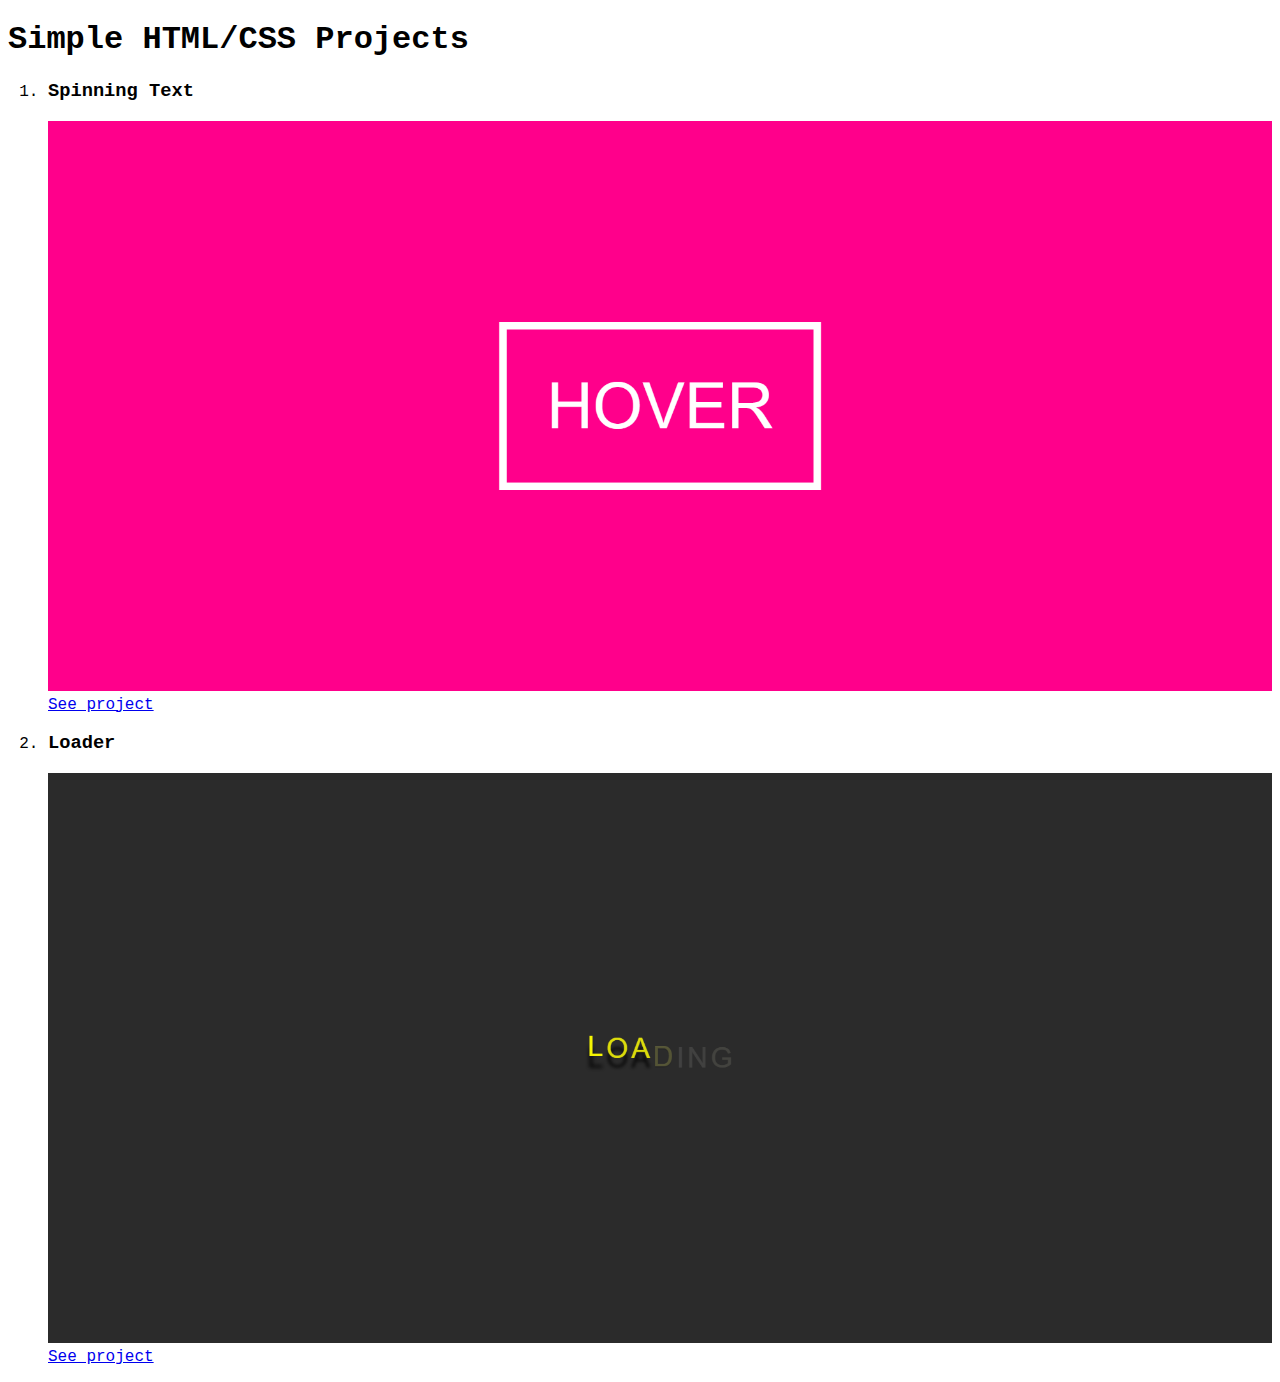
==== index.html @ 36b49f7d "Add loader" ====
<!DOCTYPE html>
<html lang="en">
  <head>
    <meta charset="UTF-8" />
    <meta name="viewport" content="width=device-width, initial-scale=1.0" />
    <title>Simple HTML/CSS Projects</title>
    <link rel="stylesheet" href="style.css" />
  </head>
  <body>
    <h1>Simple HTML/CSS Projects</h1>
    <ol>
      <li>
        <h3>Spinning Text</h3>
        <img
          src="projects/01-spin-text/screenshot.png"
          alt="Spinning text projects"
        />
        <a href="projects/01-spin-text/index.html">See project</a>
      </li>
      <li>
        <h3>Loader</h3>
        <img src="projects/02-loading/screenshot.png" alt="Loader" />
        <a href="projects/02-loading/index.html">See project</a>
      </li>
    </ol>
  </body>
</html>
---- style.css ----
*,
*::before,
*::after {
  box-sizing: border-box;
}

img {
  max-width: 100%;
}

body {
  font-family: "Courier New", Courier, monospace;
}
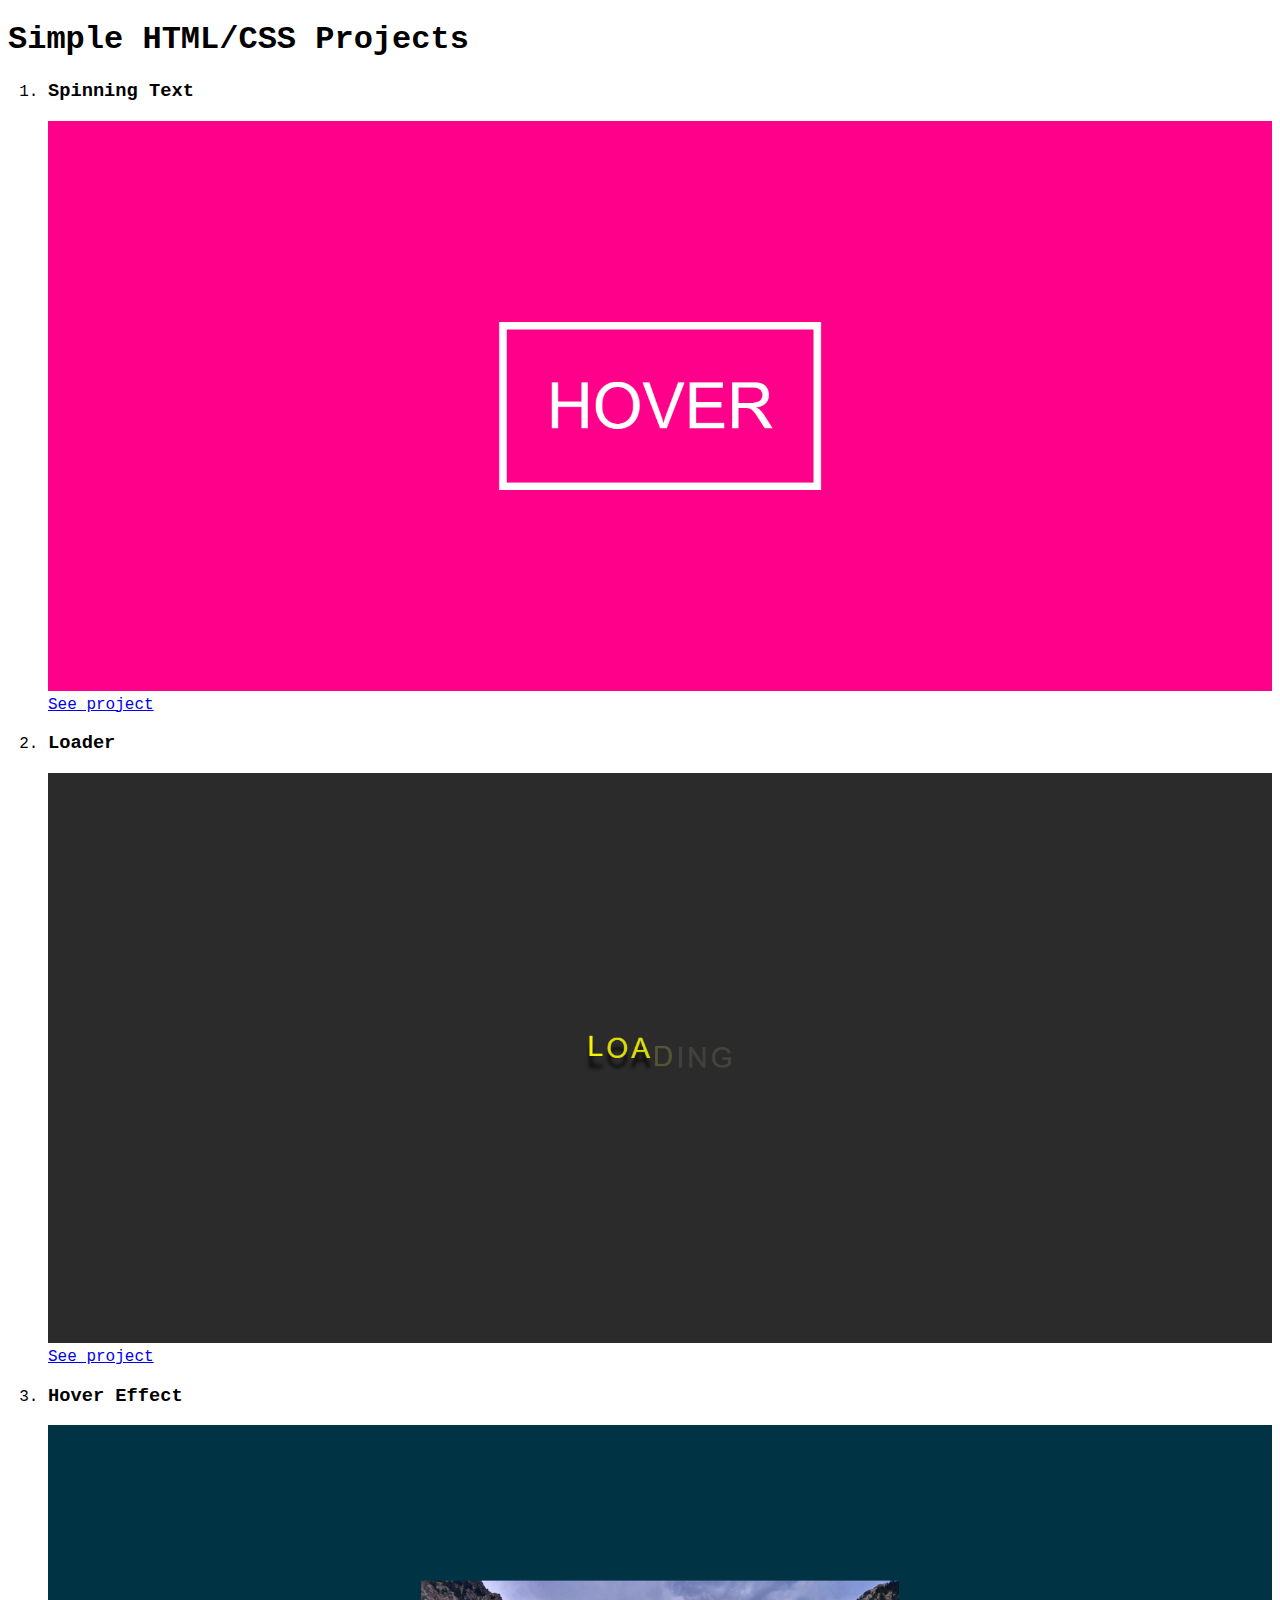
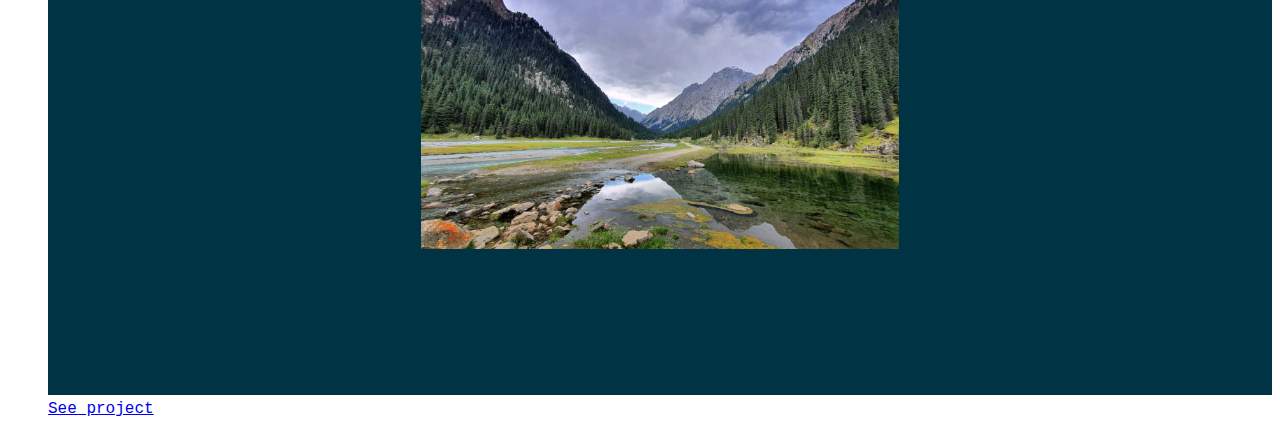
==== commit 20e61396: "Add hover effect" ====
--- a/index.html
+++ b/index.html
@@ -22,6 +22,11 @@
         <img src="projects/02-loading/screenshot.png" alt="Loader" />
         <a href="projects/02-loading/index.html">See project</a>
       </li>
+      <li>
+        <h3>Hover Effect</h3>
+        <img src="projects/03-hover/screenshot.png" alt="Hover effect" />
+        <a href="projects/03-hover/index.html">See project</a>
+      </li>
     </ol>
   </body>
 </html>
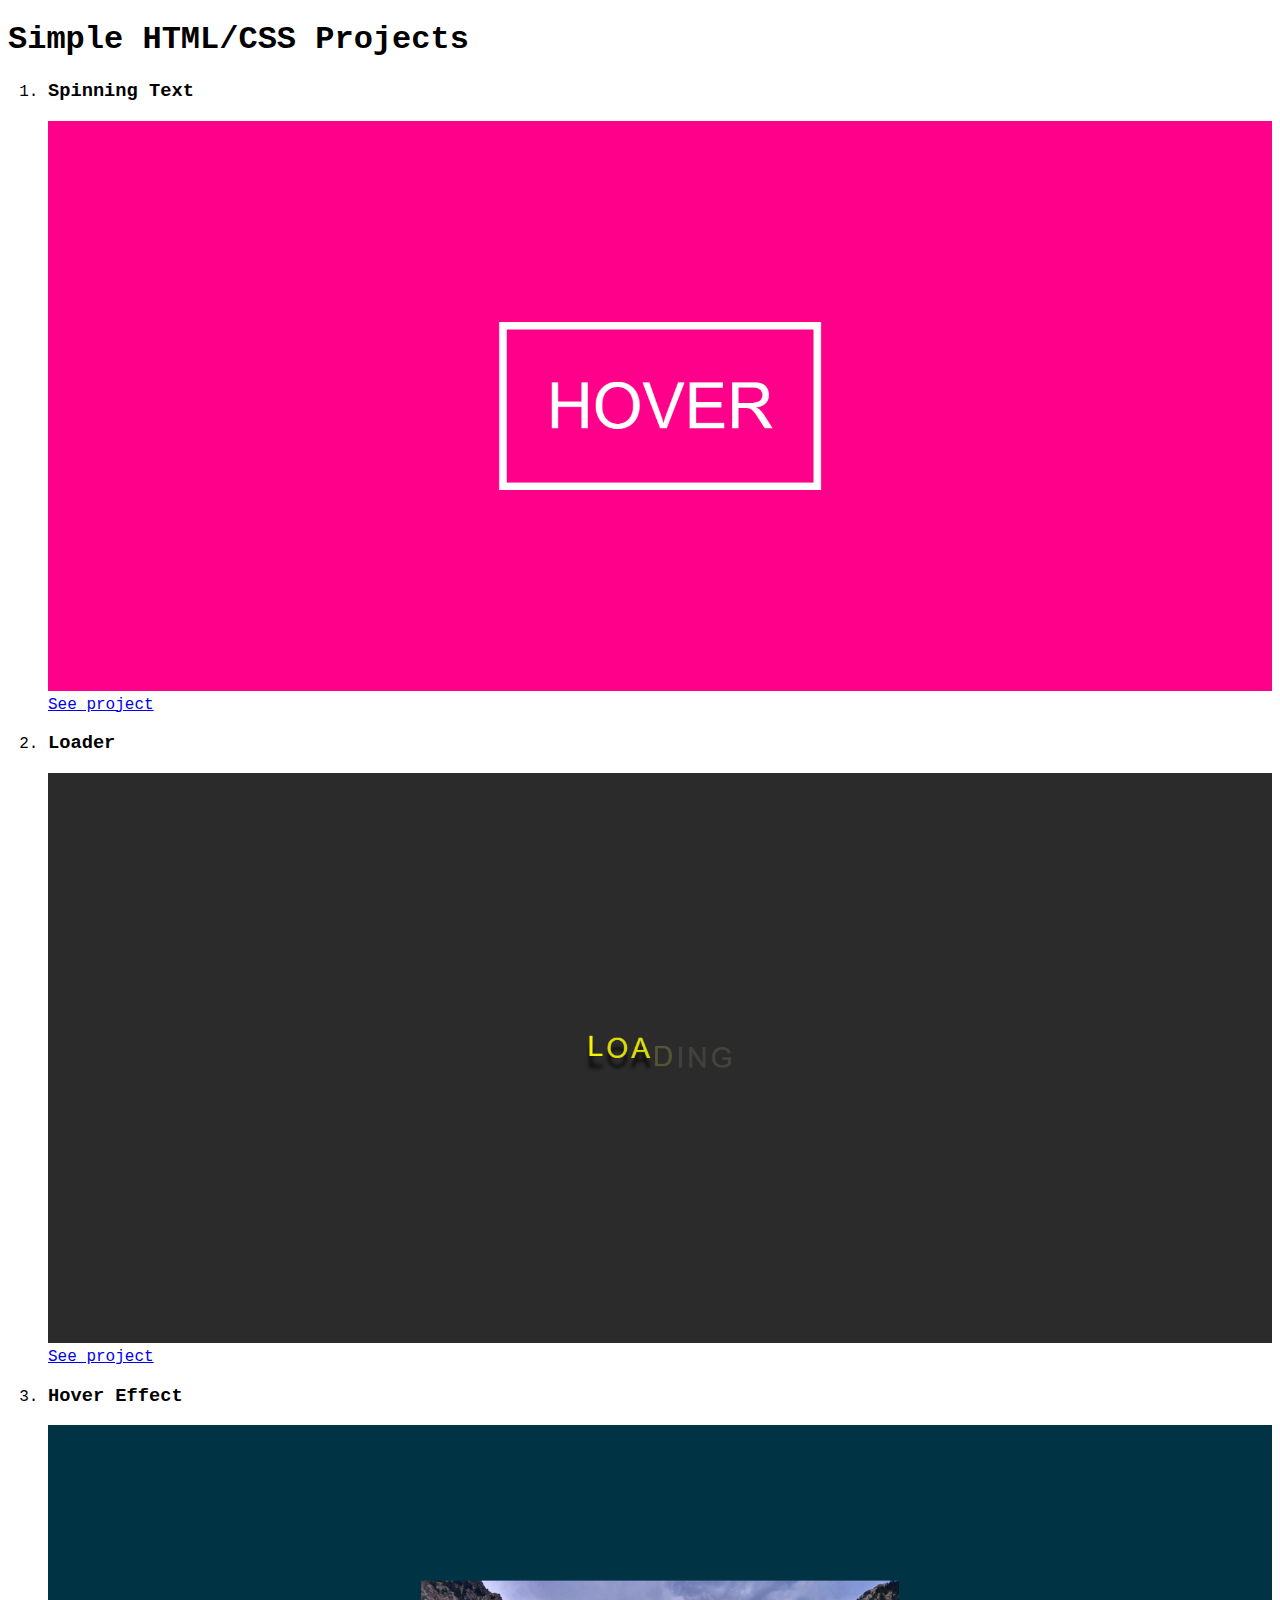
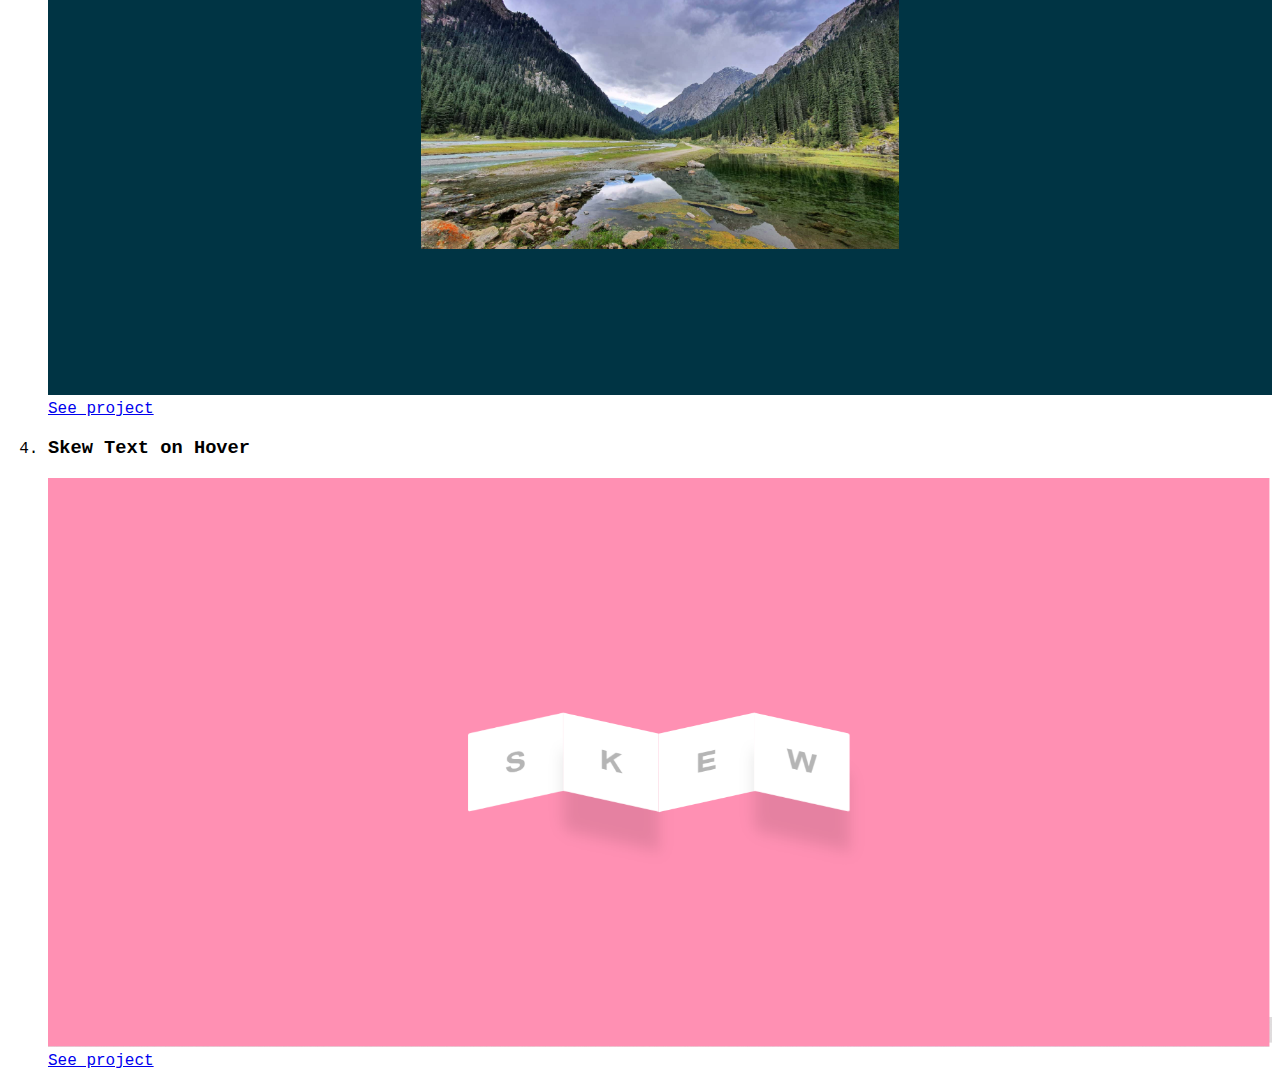
==== commit 0da5bfdb: "Add skew text" ====
--- a/index.html
+++ b/index.html
@@ -27,6 +27,14 @@
         <img src="projects/03-hover/screenshot.png" alt="Hover effect" />
         <a href="projects/03-hover/index.html">See project</a>
       </li>
+      <li>
+        <h3>Skew Text on Hover</h3>
+        <img
+          src="projects/04-skew-text/screenshot.png"
+          alt="Skew Text on Hover"
+        />
+        <a href="projects/04-skew-text/index.html">See project</a>
+      </li>
     </ol>
   </body>
 </html>
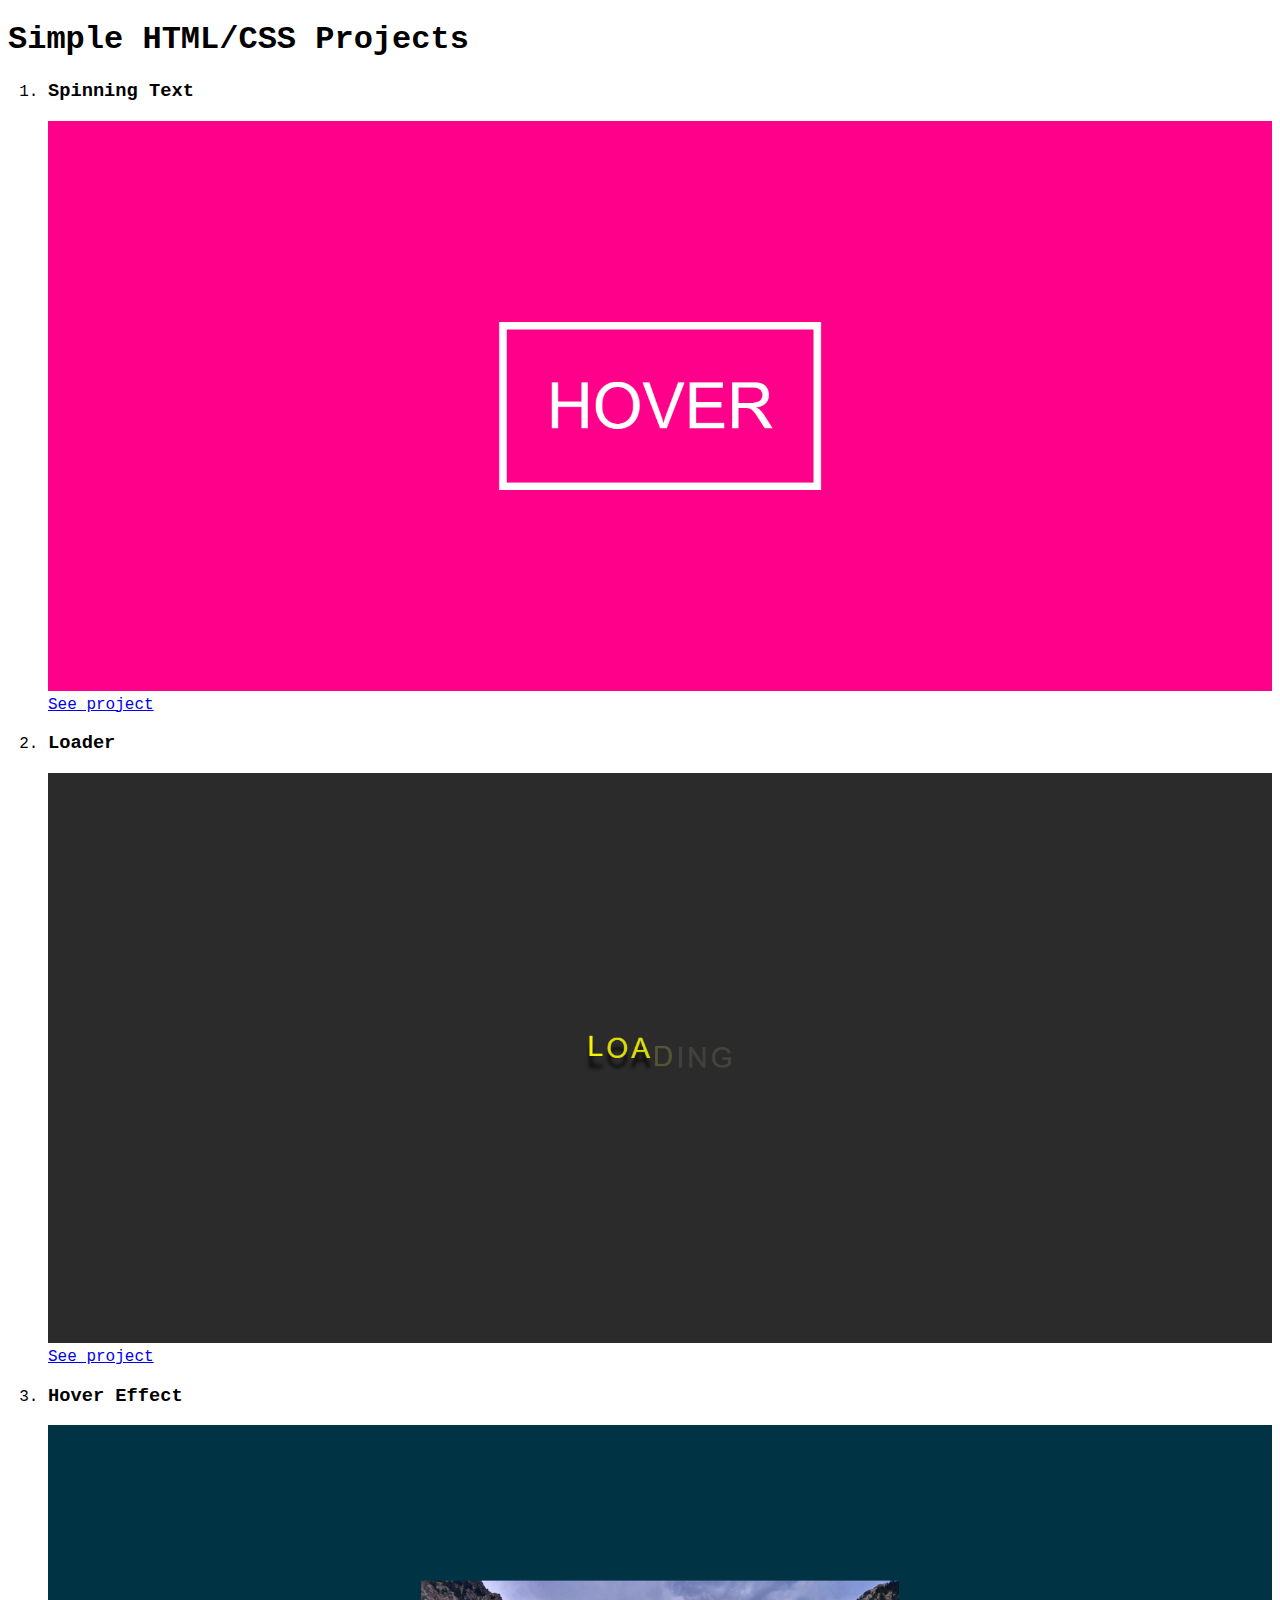
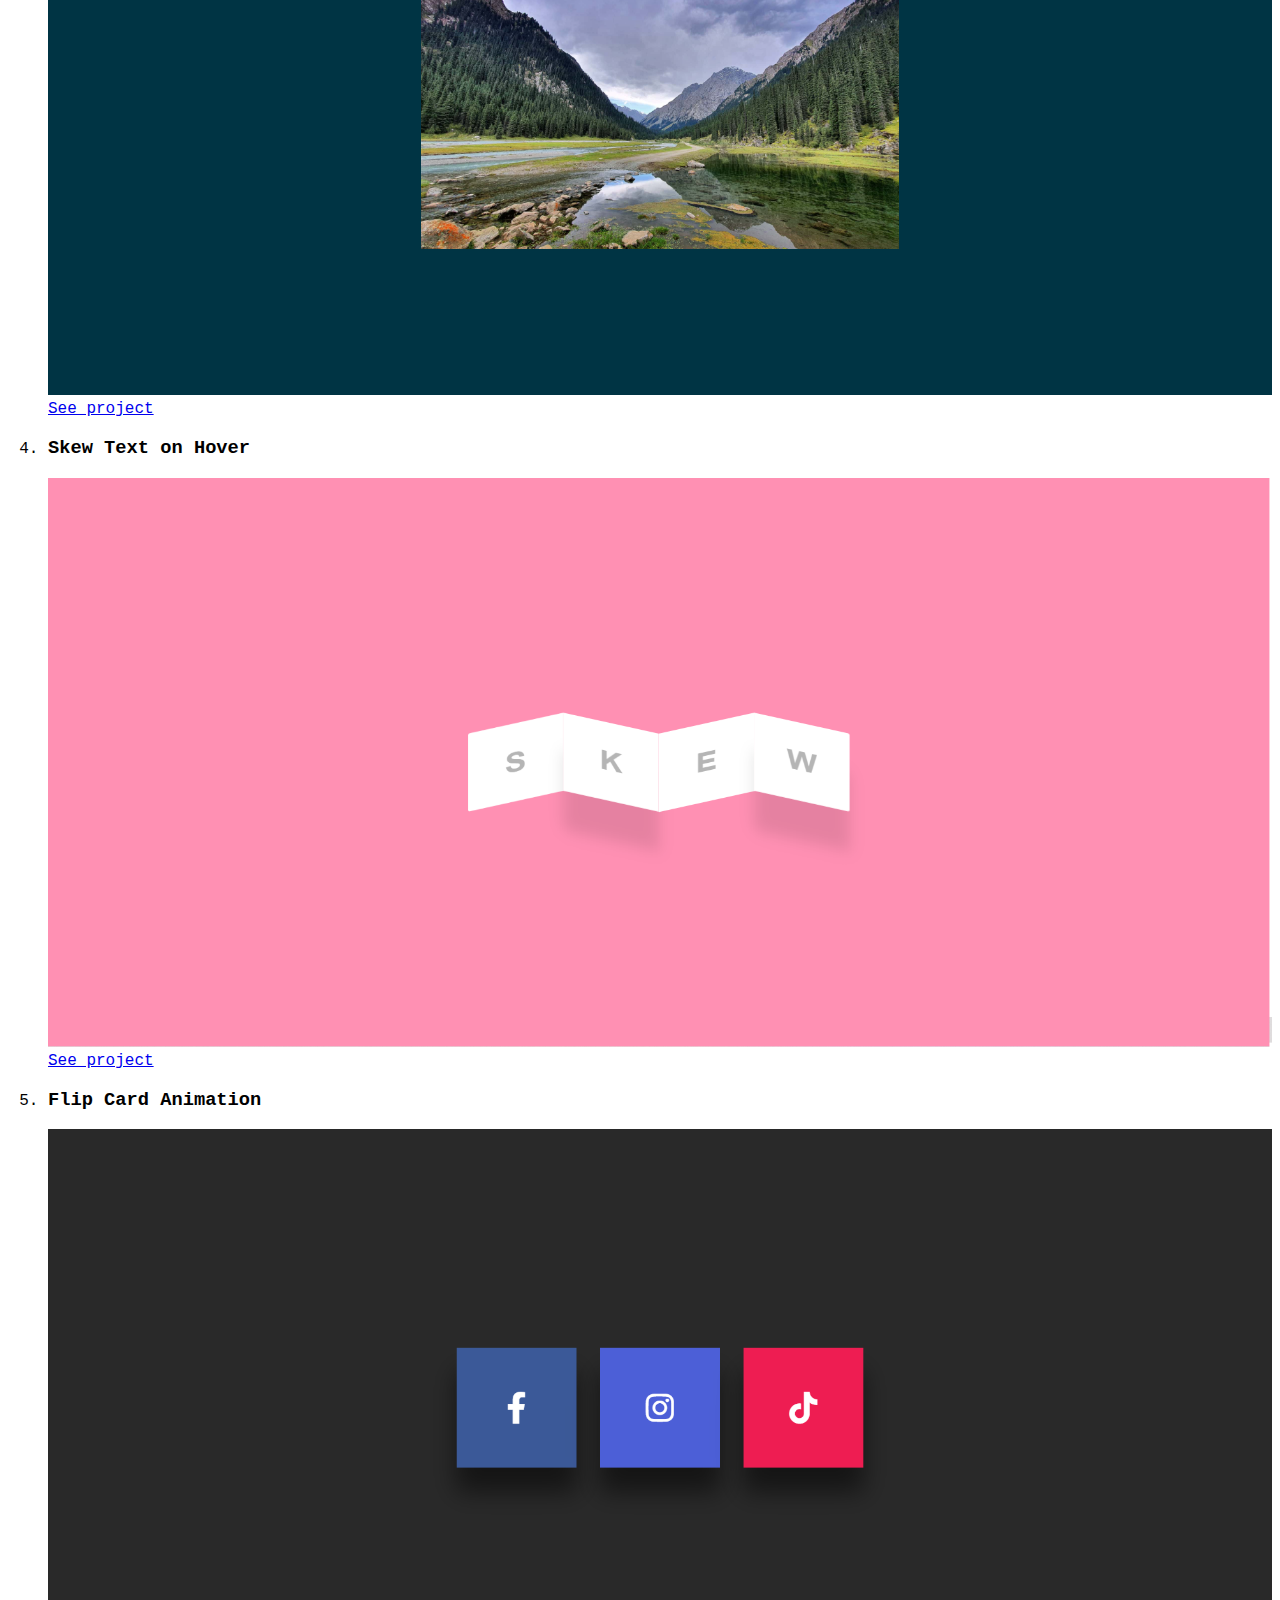
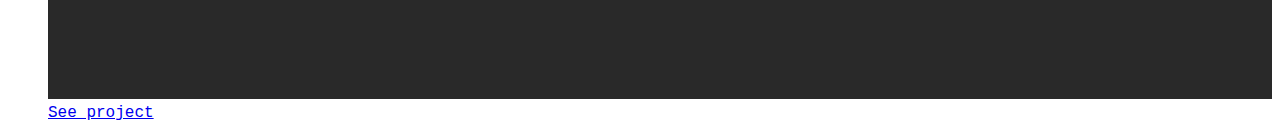
==== commit d44107d4: "Add flip card animation" ====
--- a/index.html
+++ b/index.html
@@ -35,6 +35,11 @@
         />
         <a href="projects/04-skew-text/index.html">See project</a>
       </li>
+      <li>
+        <h3>Flip Card Animation</h3>
+        <img src="projects/05-flip/screenshot.png" alt="Flip card animation" />
+        <a href="projects/05-flip/index.html">See project</a>
+      </li>
     </ol>
   </body>
 </html>
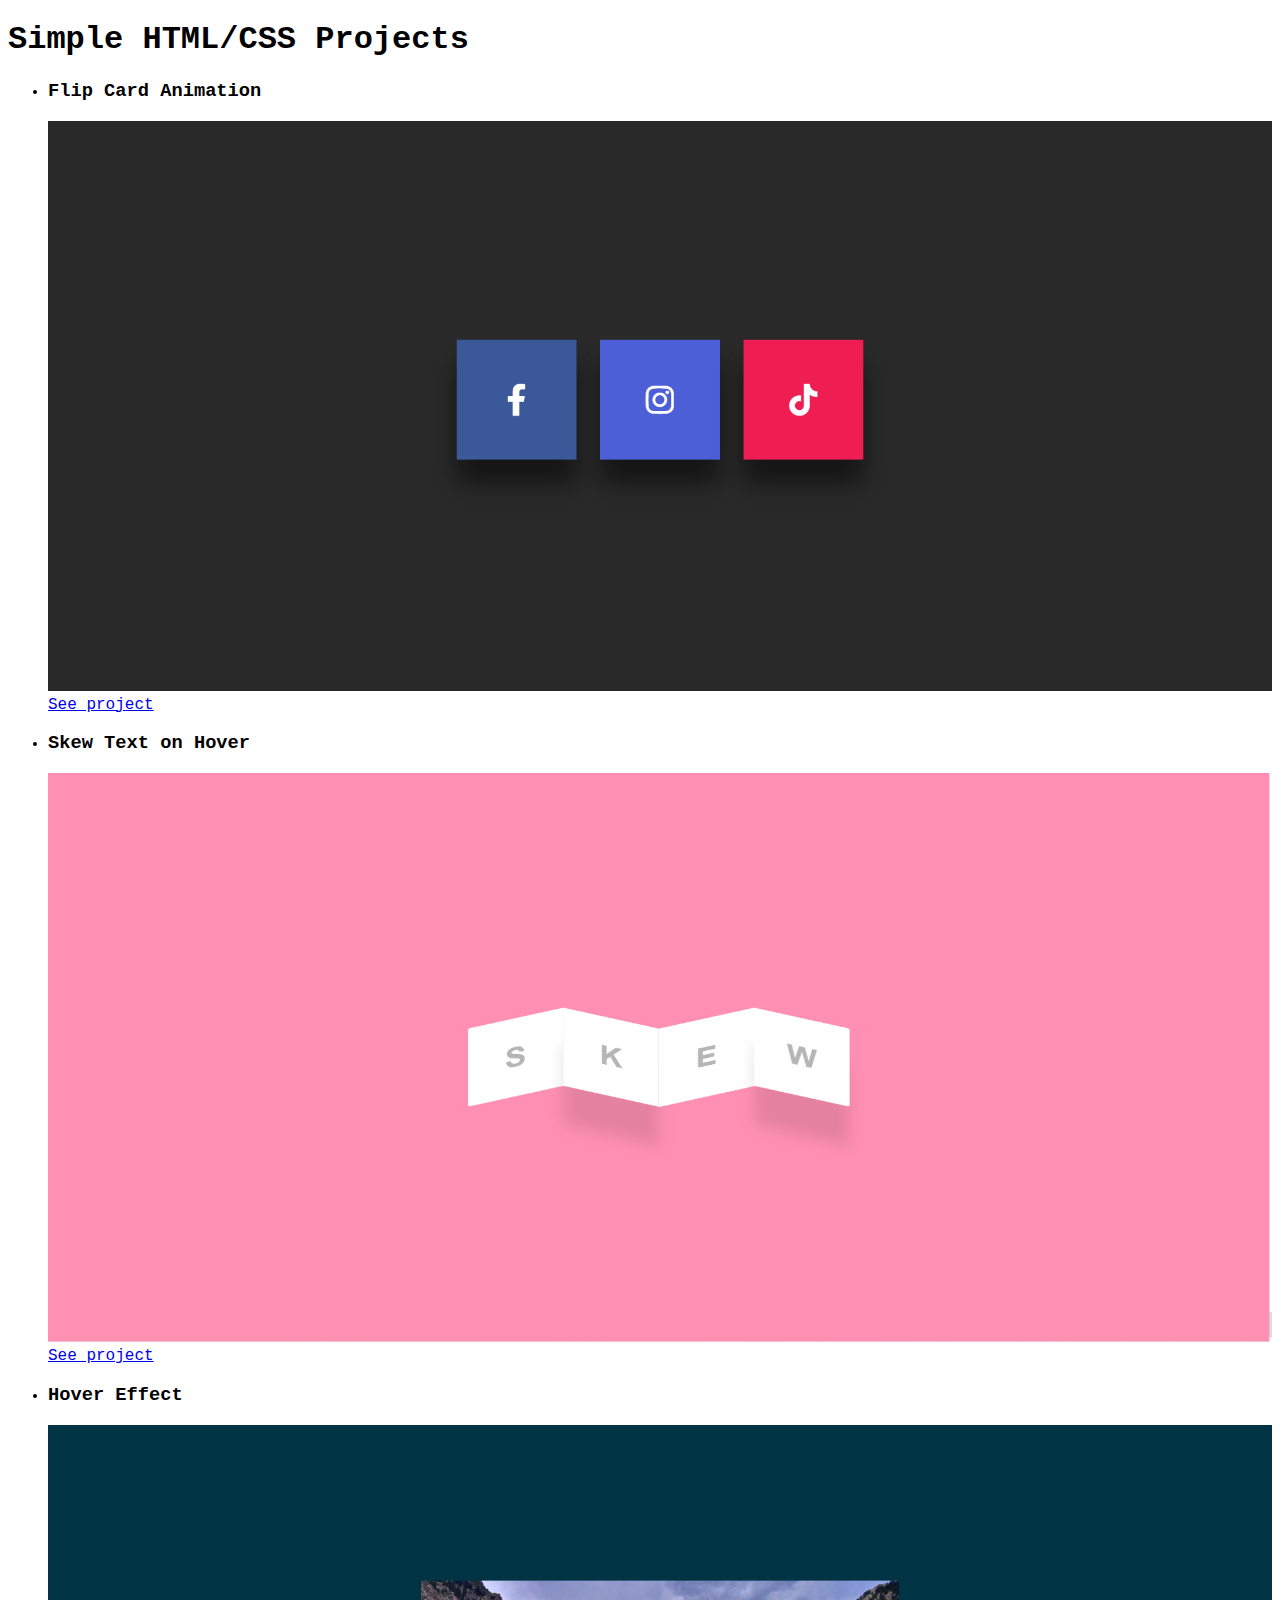
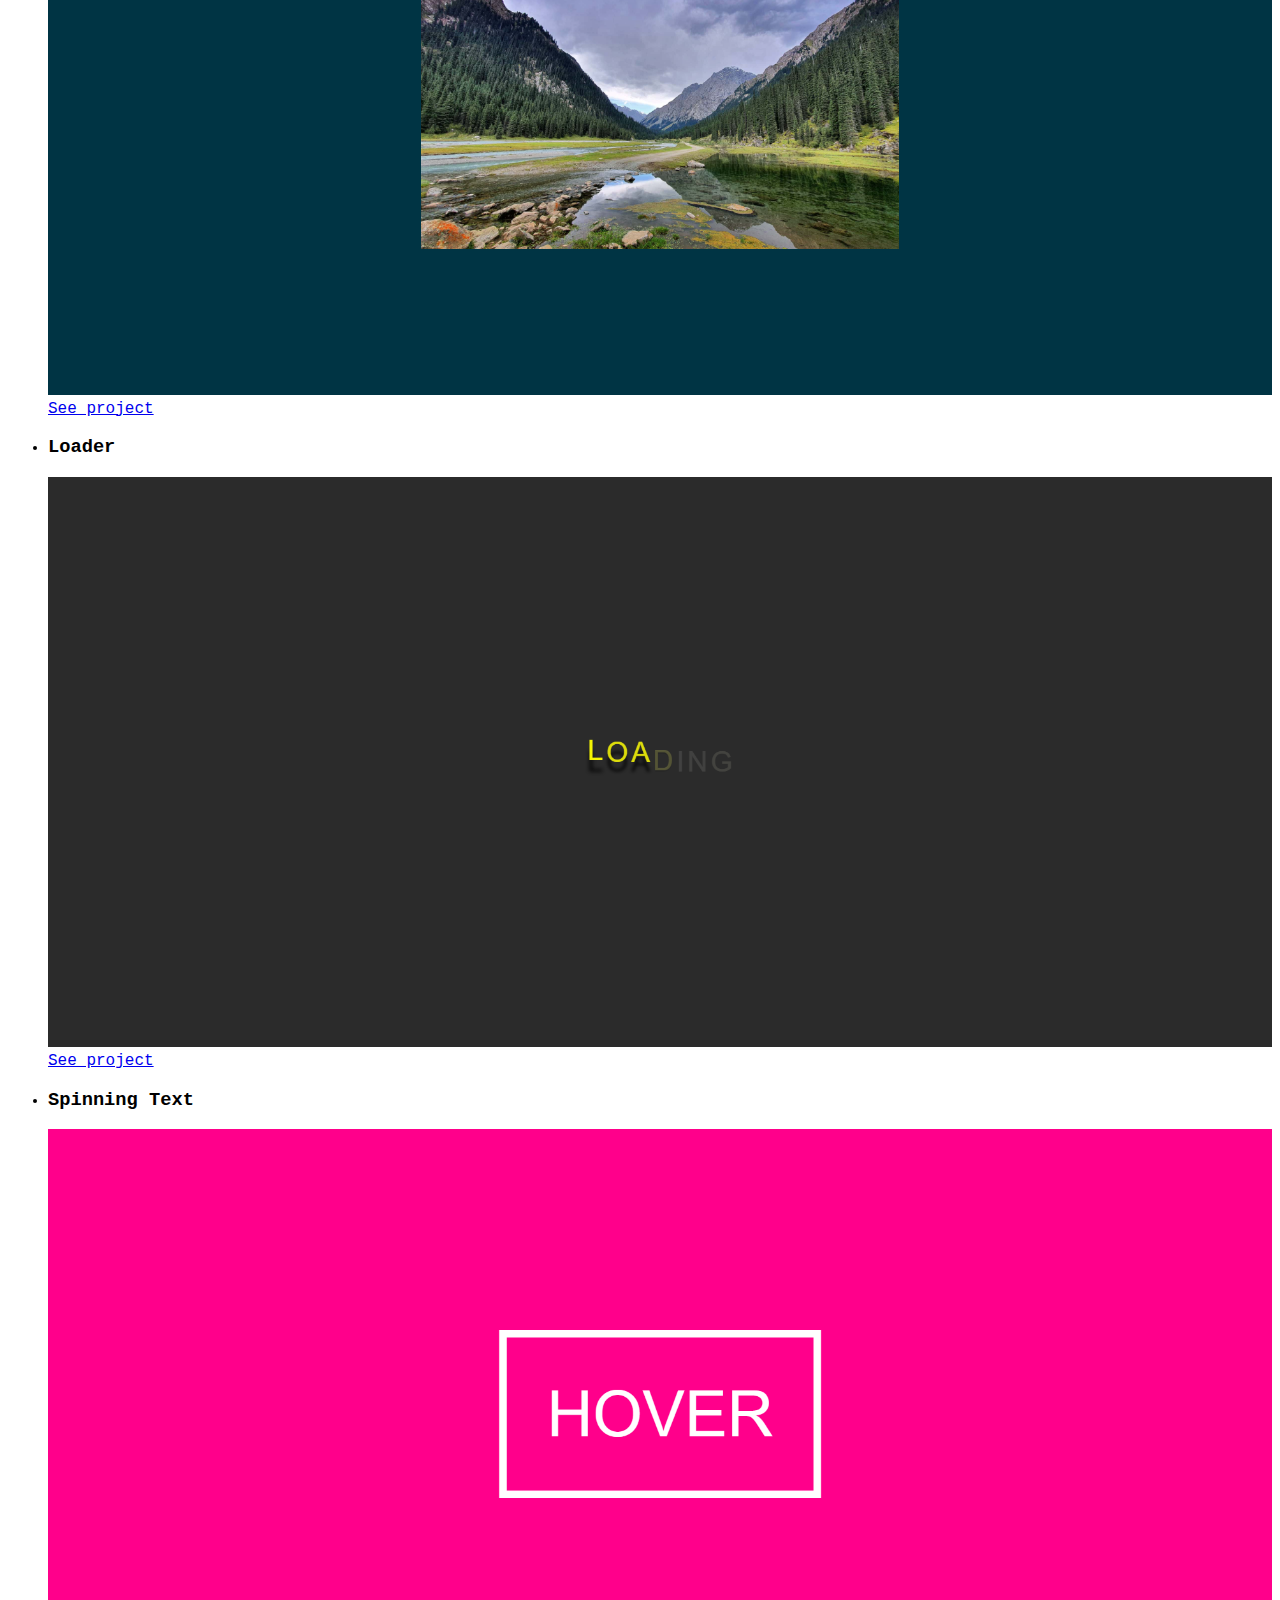
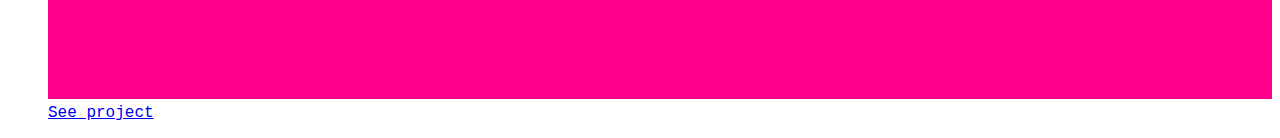
==== commit eceefa56: "Change list type & order of items" ====
--- a/index.html
+++ b/index.html
@@ -7,39 +7,44 @@
     <link rel="stylesheet" href="style.css" />
   </head>
   <body>
-    <h1>Simple HTML/CSS Projects</h1>
-    <ol>
-      <li>
-        <h3>Spinning Text</h3>
-        <img
-          src="projects/01-spin-text/screenshot.png"
-          alt="Spinning text projects"
-        />
-        <a href="projects/01-spin-text/index.html">See project</a>
-      </li>
-      <li>
-        <h3>Loader</h3>
-        <img src="projects/02-loading/screenshot.png" alt="Loader" />
-        <a href="projects/02-loading/index.html">See project</a>
-      </li>
-      <li>
-        <h3>Hover Effect</h3>
-        <img src="projects/03-hover/screenshot.png" alt="Hover effect" />
-        <a href="projects/03-hover/index.html">See project</a>
-      </li>
-      <li>
-        <h3>Skew Text on Hover</h3>
-        <img
-          src="projects/04-skew-text/screenshot.png"
-          alt="Skew Text on Hover"
-        />
-        <a href="projects/04-skew-text/index.html">See project</a>
-      </li>
-      <li>
-        <h3>Flip Card Animation</h3>
-        <img src="projects/05-flip/screenshot.png" alt="Flip card animation" />
-        <a href="projects/05-flip/index.html">See project</a>
-      </li>
-    </ol>
+    <div class="container">
+      <h1>Simple HTML/CSS Projects</h1>
+      <ul class="projects-list">
+        <li>
+          <h3>Flip Card Animation</h3>
+          <img
+            src="projects/05-flip/screenshot.png"
+            alt="Flip card animation"
+          />
+          <a href="projects/05-flip/index.html">See project</a>
+        </li>
+        <li>
+          <h3>Skew Text on Hover</h3>
+          <img
+            src="projects/04-skew-text/screenshot.png"
+            alt="Skew Text on Hover"
+          />
+          <a href="projects/04-skew-text/index.html">See project</a>
+        </li>
+        <li>
+          <h3>Hover Effect</h3>
+          <img src="projects/03-hover/screenshot.png" alt="Hover effect" />
+          <a href="projects/03-hover/index.html">See project</a>
+        </li>
+        <li>
+          <h3>Loader</h3>
+          <img src="projects/02-loading/screenshot.png" alt="Loader" />
+          <a href="projects/02-loading/index.html">See project</a>
+        </li>
+        <li>
+          <h3>Spinning Text</h3>
+          <img
+            src="projects/01-spin-text/screenshot.png"
+            alt="Spinning text projects"
+          />
+          <a href="projects/01-spin-text/index.html">See project</a>
+        </li>
+      </ul>
+    </div>
   </body>
 </html>
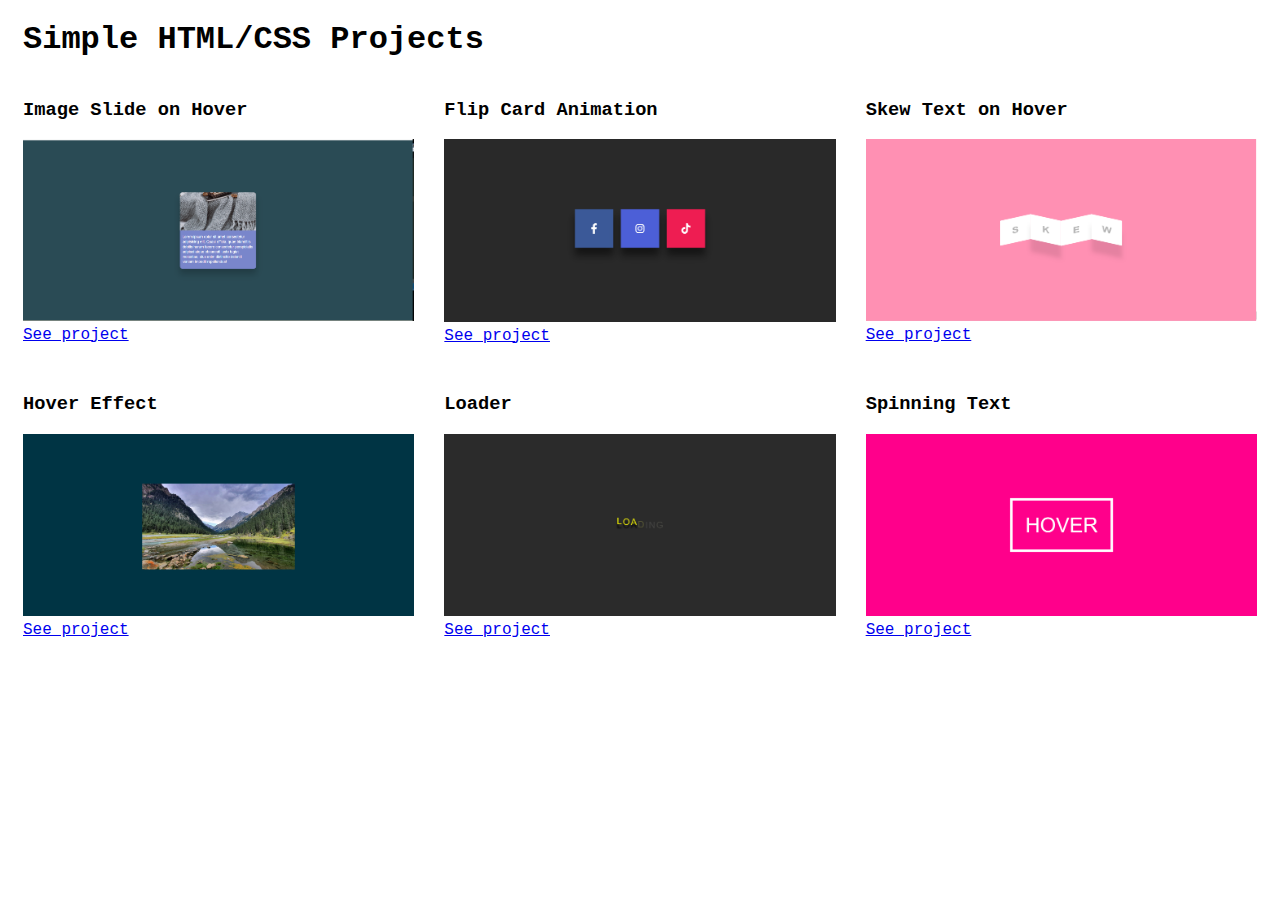
==== commit 6e5af1f7: "Add image slide on hover project" ====
--- a/index.html
+++ b/index.html
@@ -10,6 +10,14 @@
     <div class="container">
       <h1>Simple HTML/CSS Projects</h1>
       <ul class="projects-list">
+        <li>
+          <h3>Image Slide on Hover</h3>
+          <img
+            src="projects/06-image-slide-on-hover/screenshot.png"
+            alt="Image slide on hover"
+          />
+          <a href="projects/06-image-slide-on-hover/index.html">See project</a>
+        </li>
         <li>
           <h3>Flip Card Animation</h3>
           <img
--- a/style.css
+++ b/style.css
@@ -11,3 +11,31 @@
 body {
   font-family: "Courier New", Courier, monospace;
 }
+
+.container {
+  max-width: 1280px;
+  margin: 0 auto;
+  padding: 0 15px;
+}
+
+.projects-list {
+  margin: 0;
+  padding: 0;
+  list-style: none;
+}
+
+@media screen and (min-width: 768px) {
+  .projects-list {
+    display: grid;
+    grid-template-columns: 1fr 1fr;
+    gap: 20px;
+  }
+}
+
+@media screen and (min-width: 1024px) {
+  .projects-list {
+    display: grid;
+    grid-template-columns: repeat(3, 1fr);
+    gap: 30px;
+  }
+}
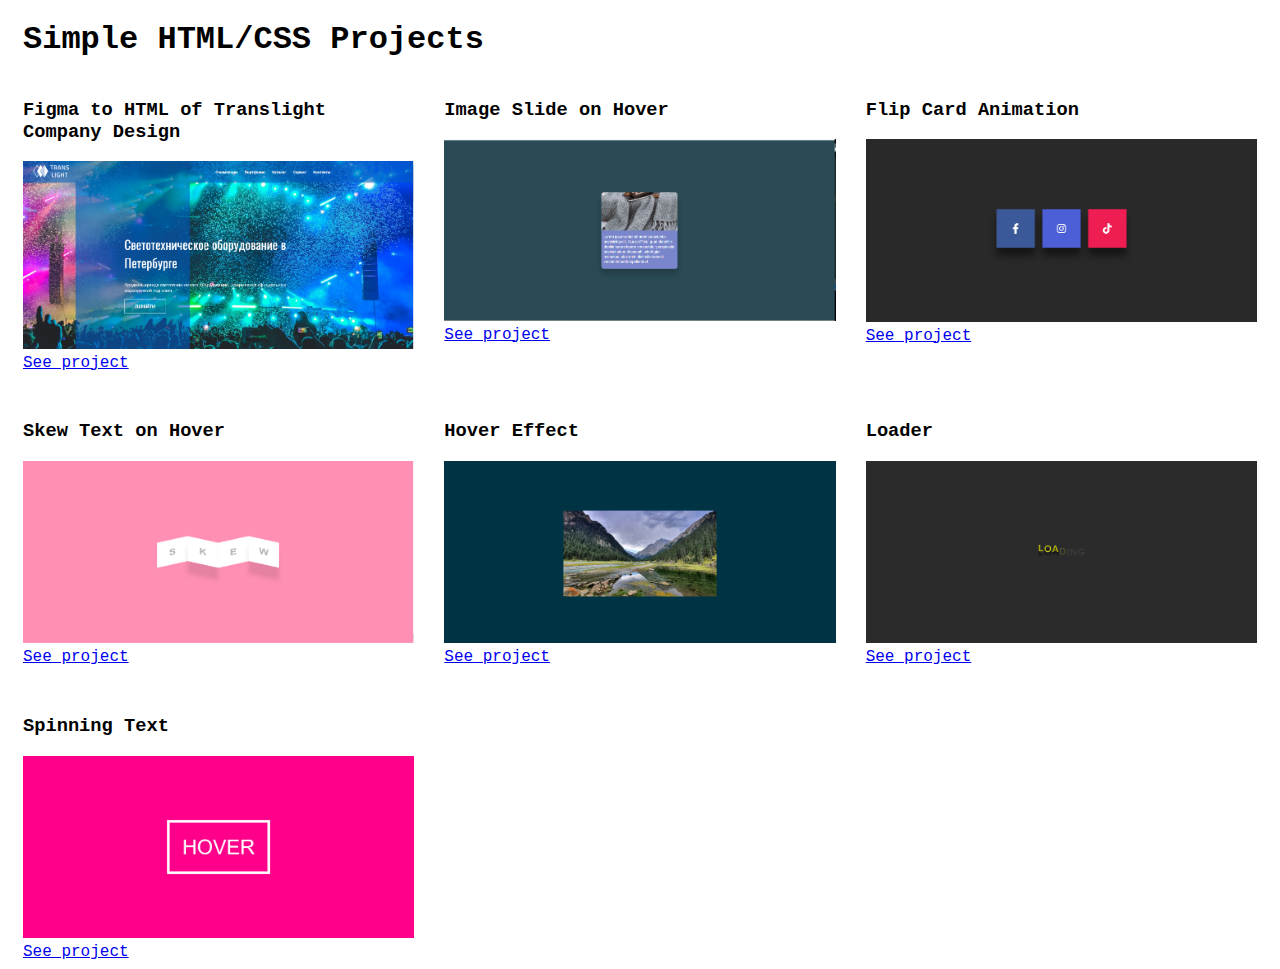
==== commit 937df4ce: "Add TransLight project" ====
--- a/index.html
+++ b/index.html
@@ -10,6 +10,14 @@
     <div class="container">
       <h1>Simple HTML/CSS Projects</h1>
       <ul class="projects-list">
+        <li>
+          <h3>Figma to HTML of Translight Company Design</h3>
+          <img
+            src="projects/07-translight/images/screenshot.png"
+            alt="Figma to HTML of Translight Company Design"
+          />
+          <a href="projects/07-translight/index.html">See project</a>
+        </li>
         <li>
           <h3>Image Slide on Hover</h3>
           <img
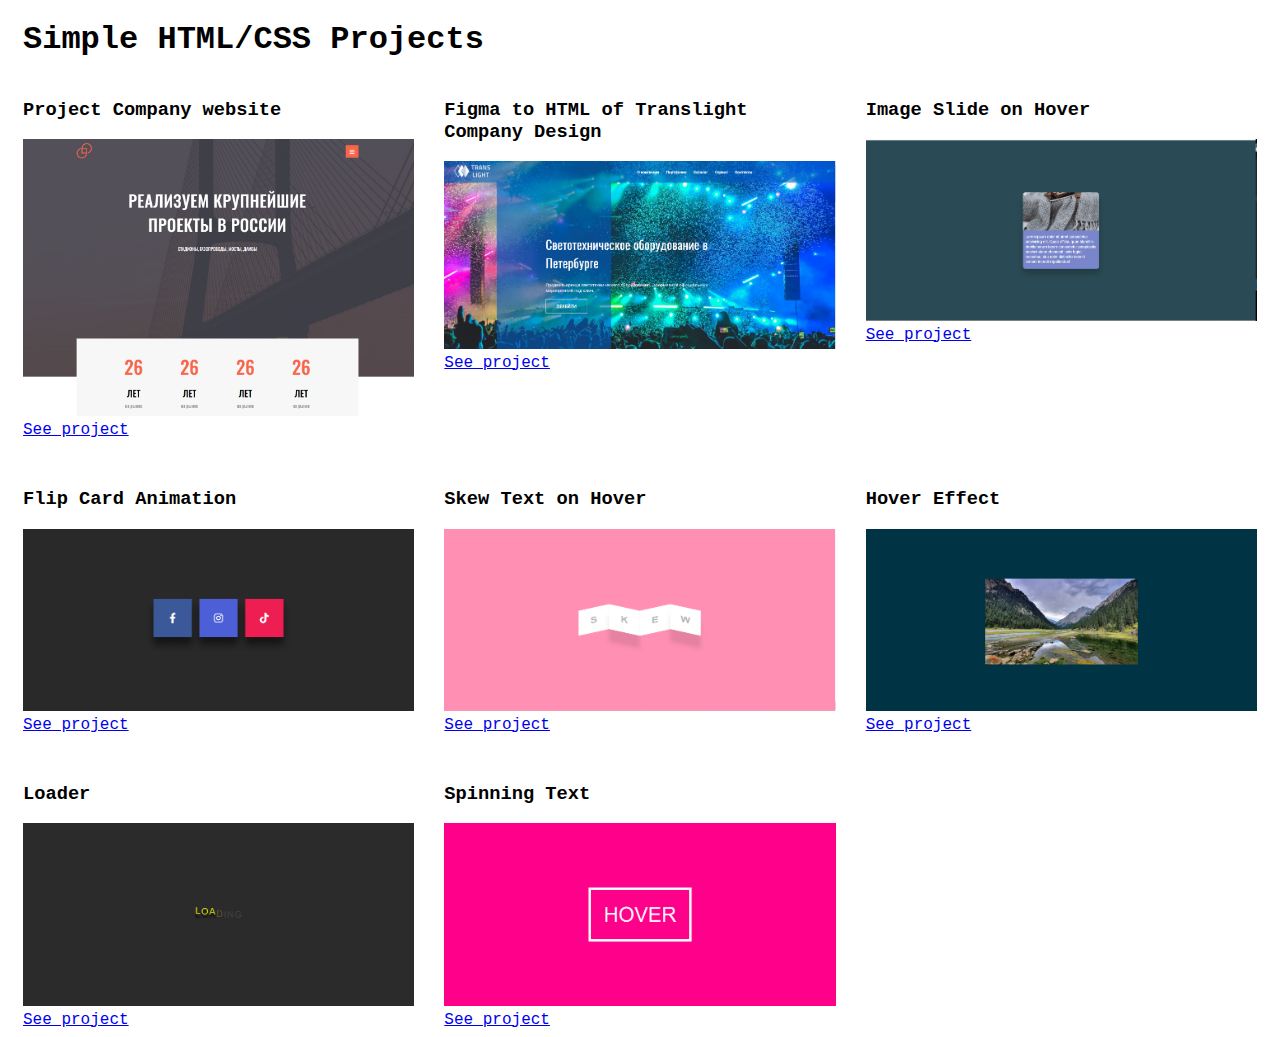
==== commit 0aa2f926: "Add project company project" ====
--- a/index.html
+++ b/index.html
@@ -10,6 +10,14 @@
     <div class="container">
       <h1>Simple HTML/CSS Projects</h1>
       <ul class="projects-list">
+        <li>
+          <h3>Project Company website</h3>
+          <img
+            src="projects/08-project-company/screenshot.png"
+            alt="Figma to HTML of Project Company website"
+          />
+          <a href="projects/08-project-company/index.html">See project</a>
+        </li>
         <li>
           <h3>Figma to HTML of Translight Company Design</h3>
           <img
